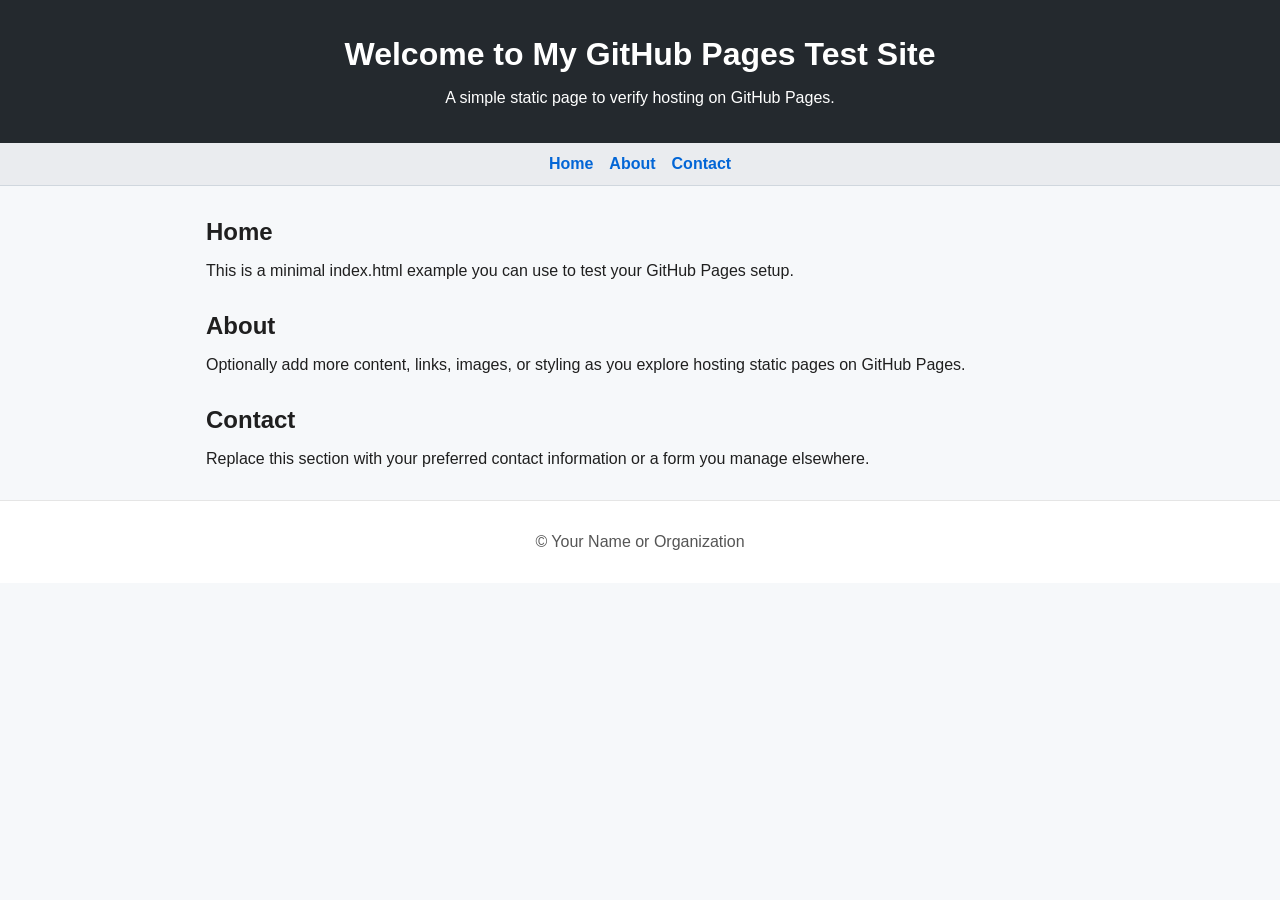
==== index.html @ b0a3cd5b "Sample website" ====
<!doctype html>
<html lang="en">
<head>
  <meta charset="utf-8" />
  <meta name="viewport" content="width=device-width, initial-scale=1" />
  <title>Test GitHub Pages Site</title>
  <style>
    :root {
      --bg: #f6f8fa;
      --text: #1f1f1f;
      --muted: #555;
      --accent: #0366d6;
      --header: #24292e;
    }
    * { box-sizing: border-box; }
    html, body { margin: 0; padding: 0; background: var(--bg); color: var(--text); font-family: Arial, Helvetica, sans-serif; }
    header {
      background: var(--header);
      color: #fff;
      padding: 1.25rem 1rem;
      text-align: center;
    }
    nav {
      display: flex;
      gap: 1rem;
      justify-content: center;
      padding: 0.75rem 1rem;
      background: #eaecef;
      border-bottom: 1px solid #d0d7de;
    }
    nav a {
      color: var(--accent);
      text-decoration: none;
      font-weight: 600;
    }
    main { max-width: 900px; margin: 2rem auto; padding: 0 1rem; }
    section { margin-bottom: 2rem; }
    h1, h2 { margin: 0.5em 0; }
    footer {
      text-align: center;
      color: var(--muted);
      padding: 1rem;
      border-top: 1px solid #e5e5e5;
      background: #fff;
    }
    @media (max-width: 600px) {
      nav { flex-wrap: wrap; }
    }
  </style>
</head>
<body>
  <header>
    <h1>Welcome to My GitHub Pages Test Site</h1>
    <p>A simple static page to verify hosting on GitHub Pages.</p>
  </header>

  <nav aria-label="Main">
    <a href="#home">Home</a>
    <a href="#about">About</a>
    <a href="#contact">Contact</a>
  </nav>

  <main>
    <section id="home">
      <h2>Home</h2>
      <p>This is a minimal index.html example you can use to test your GitHub Pages setup.</p>
    </section>

    <section id="about">
      <h2>About</h2>
      <p>Optionally add more content, links, images, or styling as you explore hosting static pages on GitHub Pages.</p>
    </section>

    <section id="contact">
      <h2>Contact</h2>
      <p>Replace this section with your preferred contact information or a form you manage elsewhere.</p>
    </section>
  </main>

  <footer>
    <p>© Your Name or Organization</p>
  </footer>
</body>
</html>
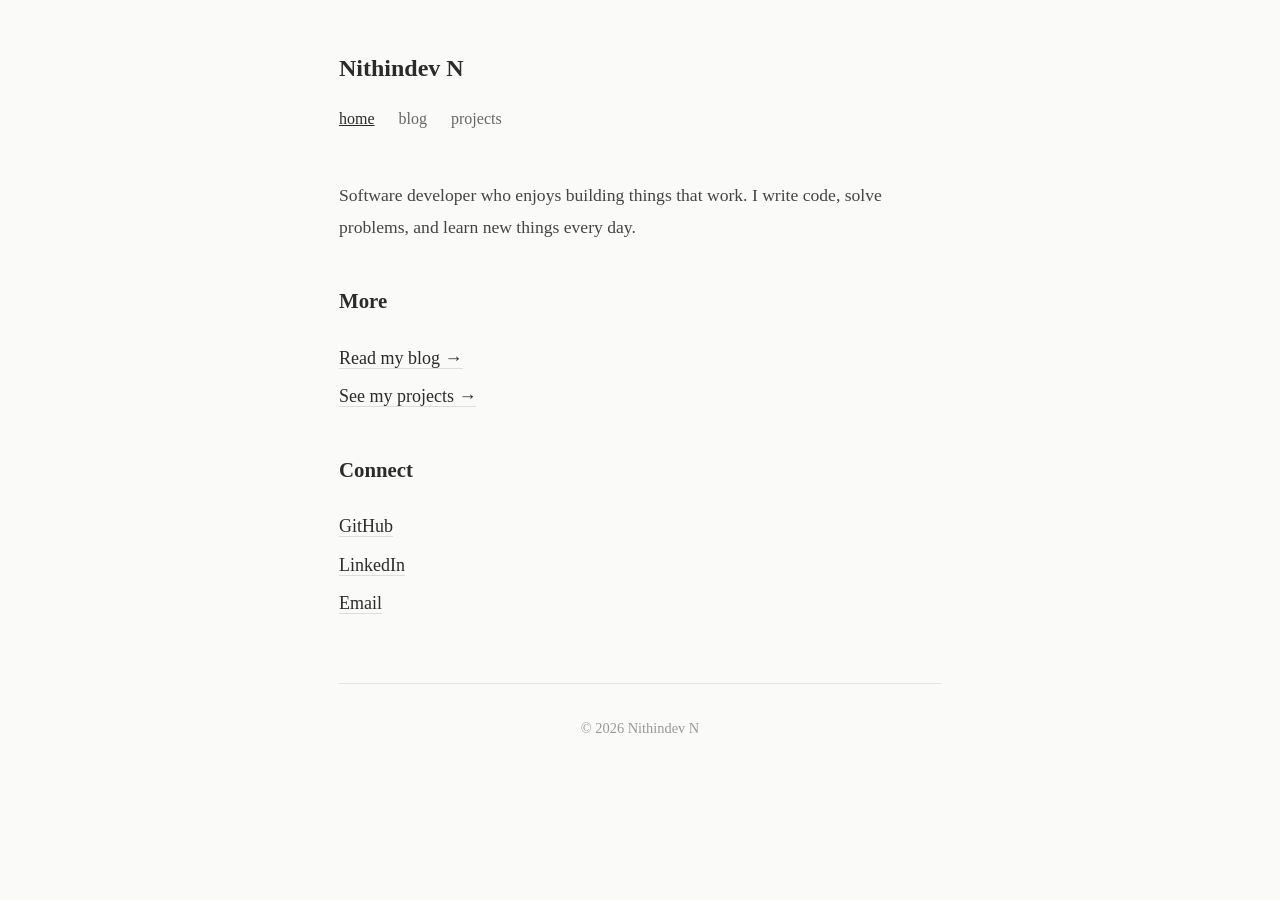
==== commit dd65ea7c: "Launch minimal portfolio website - Create ultra-minimal design with clean layout - Add home page wit" ====
--- a/index.html
+++ b/index.html
@@ -1,84 +1,51 @@
-<!doctype html>
+<!DOCTYPE html>
 <html lang="en">
 <head>
-  <meta charset="utf-8" />
-  <meta name="viewport" content="width=device-width, initial-scale=1" />
-  <title>Test GitHub Pages Site</title>
-  <style>
-    :root {
-      --bg: #f6f8fa;
-      --text: #1f1f1f;
-      --muted: #555;
-      --accent: #0366d6;
-      --header: #24292e;
-    }
-    * { box-sizing: border-box; }
-    html, body { margin: 0; padding: 0; background: var(--bg); color: var(--text); font-family: Arial, Helvetica, sans-serif; }
-    header {
-      background: var(--header);
-      color: #fff;
-      padding: 1.25rem 1rem;
-      text-align: center;
-    }
-    nav {
-      display: flex;
-      gap: 1rem;
-      justify-content: center;
-      padding: 0.75rem 1rem;
-      background: #eaecef;
-      border-bottom: 1px solid #d0d7de;
-    }
-    nav a {
-      color: var(--accent);
-      text-decoration: none;
-      font-weight: 600;
-    }
-    main { max-width: 900px; margin: 2rem auto; padding: 0 1rem; }
-    section { margin-bottom: 2rem; }
-    h1, h2 { margin: 0.5em 0; }
-    footer {
-      text-align: center;
-      color: var(--muted);
-      padding: 1rem;
-      border-top: 1px solid #e5e5e5;
-      background: #fff;
-    }
-    @media (max-width: 600px) {
-      nav { flex-wrap: wrap; }
-    }
-  </style>
+  <meta charset="UTF-8">
+  <meta name="viewport" content="width=device-width, initial-scale=1.0">
+  <title>Nithindev N</title>
+  <link rel="stylesheet" href="css/style.css">
 </head>
 <body>
-  <header>
-    <h1>Welcome to My GitHub Pages Test Site</h1>
-    <p>A simple static page to verify hosting on GitHub Pages.</p>
-  </header>
+  <div class="container">
+    <header>
+      <h1>Nithindev N</h1>
+      <nav>
+        <a href="index.html" class="active">home</a>
+        <a href="blog.html">blog</a>
+        <a href="projects.html">projects</a>
+      </nav>
+    </header>
 
-  <nav aria-label="Main">
-    <a href="#home">Home</a>
-    <a href="#about">About</a>
-    <a href="#contact">Contact</a>
-  </nav>
+    <main>
+      <section class="intro">
+        <p>
+          Software developer who enjoys building things that work.
+          I write code, solve problems, and learn new things every day.
+        </p>
+      </section>
 
-  <main>
-    <section id="home">
-      <h2>Home</h2>
-      <p>This is a minimal index.html example you can use to test your GitHub Pages setup.</p>
-    </section>
+      <section class="links">
+        <h2>More</h2>
+        <ul>
+          <li><a href="blog.html">Read my blog →</a></li>
+          <li><a href="projects.html">See my projects →</a></li>
+        </ul>
+      </section>
 
-    <section id="about">
-      <h2>About</h2>
-      <p>Optionally add more content, links, images, or styling as you explore hosting static pages on GitHub Pages.</p>
-    </section>
+      <section class="contact">
+        <h2>Connect</h2>
+        <ul>
+          <li><a href="https://github.com/yourusername" target="_blank">GitHub</a></li>
+          <li><a href="https://linkedin.com/in/yourusername" target="_blank">LinkedIn</a></li>
+          <li><a href="mailto:your.email@example.com">Email</a></li>
+        </ul>
+      </section>
+    </main>
 
-    <section id="contact">
-      <h2>Contact</h2>
-      <p>Replace this section with your preferred contact information or a form you manage elsewhere.</p>
-    </section>
-  </main>
-
-  <footer>
-    <p>© Your Name or Organization</p>
-  </footer>
+    <footer>
+      <p>© 2026 Nithindev N</p>
+    </footer>
+  </div>
 </body>
 </html>
--- a/css/style.css
+++ b/css/style.css
@@ -0,0 +1,228 @@
+/* Reset */
+* {
+  margin: 0;
+  padding: 0;
+  box-sizing: border-box;
+}
+
+/* Base */
+body {
+  font-family: 'Georgia', 'Times New Roman', serif;
+  background: #fafaf8;
+  color: #2b2b2b;
+  line-height: 1.7;
+  font-size: 18px;
+}
+
+/* Container */
+.container {
+  max-width: 650px;
+  margin: 0 auto;
+  padding: 3rem 1.5rem;
+}
+
+/* Header */
+header {
+  margin-bottom: 3rem;
+}
+
+header h1 {
+  font-size: 1.5rem;
+  font-weight: 600;
+  margin-bottom: 1rem;
+  color: #2b2b2b;
+}
+
+nav {
+  display: flex;
+  gap: 1.5rem;
+}
+
+nav a {
+  color: #666;
+  text-decoration: none;
+  font-size: 1rem;
+  transition: color 0.2s;
+}
+
+nav a:hover {
+  color: #2b2b2b;
+}
+
+nav a.active {
+  color: #2b2b2b;
+  text-decoration: underline;
+}
+
+/* Main */
+main {
+  margin-bottom: 4rem;
+}
+
+main h2 {
+  font-size: 1.3rem;
+  font-weight: 600;
+  margin-bottom: 1.5rem;
+  margin-top: 2.5rem;
+  color: #2b2b2b;
+}
+
+main h2:first-child {
+  margin-top: 0;
+}
+
+/* Sections */
+section {
+  margin-bottom: 2.5rem;
+}
+
+.intro p {
+  font-size: 1.1rem;
+  line-height: 1.8;
+  color: #444;
+}
+
+/* Lists */
+ul {
+  list-style: none;
+}
+
+ul li {
+  margin-bottom: 0.5rem;
+}
+
+ul li a {
+  color: #2b2b2b;
+  text-decoration: none;
+  border-bottom: 1px solid #ddd;
+  transition: border-color 0.2s;
+}
+
+ul li a:hover {
+  border-bottom-color: #2b2b2b;
+}
+
+/* Blog Articles */
+article {
+  margin-bottom: 2.5rem;
+  padding-bottom: 2rem;
+  border-bottom: 1px solid #e5e5e5;
+}
+
+article:last-child {
+  border-bottom: none;
+}
+
+article time {
+  display: block;
+  font-size: 0.9rem;
+  color: #999;
+  margin-bottom: 0.5rem;
+}
+
+article h3 {
+  font-size: 1.2rem;
+  font-weight: 600;
+  margin-bottom: 0.5rem;
+  color: #2b2b2b;
+}
+
+article h3 a {
+  color: #2b2b2b;
+  text-decoration: none;
+  border-bottom: 1px solid transparent;
+  transition: border-color 0.2s;
+}
+
+article h3 a:hover {
+  border-bottom-color: #2b2b2b;
+}
+
+article p {
+  color: #666;
+  font-size: 1rem;
+  line-height: 1.7;
+}
+
+/* Projects */
+.project {
+  margin-bottom: 2.5rem;
+  padding-bottom: 2rem;
+  border-bottom: 1px solid #e5e5e5;
+}
+
+.project:last-child {
+  border-bottom: none;
+}
+
+.project h3 {
+  font-size: 1.2rem;
+  font-weight: 600;
+  margin-bottom: 0.5rem;
+  color: #2b2b2b;
+}
+
+.project p {
+  color: #666;
+  font-size: 1rem;
+  line-height: 1.7;
+  margin-bottom: 1rem;
+}
+
+.project-links {
+  display: flex;
+  gap: 1.5rem;
+  flex-wrap: wrap;
+}
+
+.project-links a {
+  color: #2b2b2b;
+  text-decoration: none;
+  font-size: 0.95rem;
+  border-bottom: 1px solid #ddd;
+  transition: border-color 0.2s;
+}
+
+.project-links a:hover {
+  border-bottom-color: #2b2b2b;
+}
+
+/* Footer */
+footer {
+  padding-top: 2rem;
+  border-top: 1px solid #e5e5e5;
+}
+
+footer p {
+  color: #999;
+  font-size: 0.9rem;
+  text-align: center;
+}
+
+/* Responsive */
+@media (max-width: 600px) {
+  body {
+    font-size: 16px;
+  }
+
+  .container {
+    padding: 2rem 1rem;
+  }
+
+  header h1 {
+    font-size: 1.3rem;
+  }
+
+  nav {
+    gap: 1rem;
+  }
+
+  main h2 {
+    font-size: 1.2rem;
+  }
+
+  article h3,
+  .project h3 {
+    font-size: 1.1rem;
+  }
+}
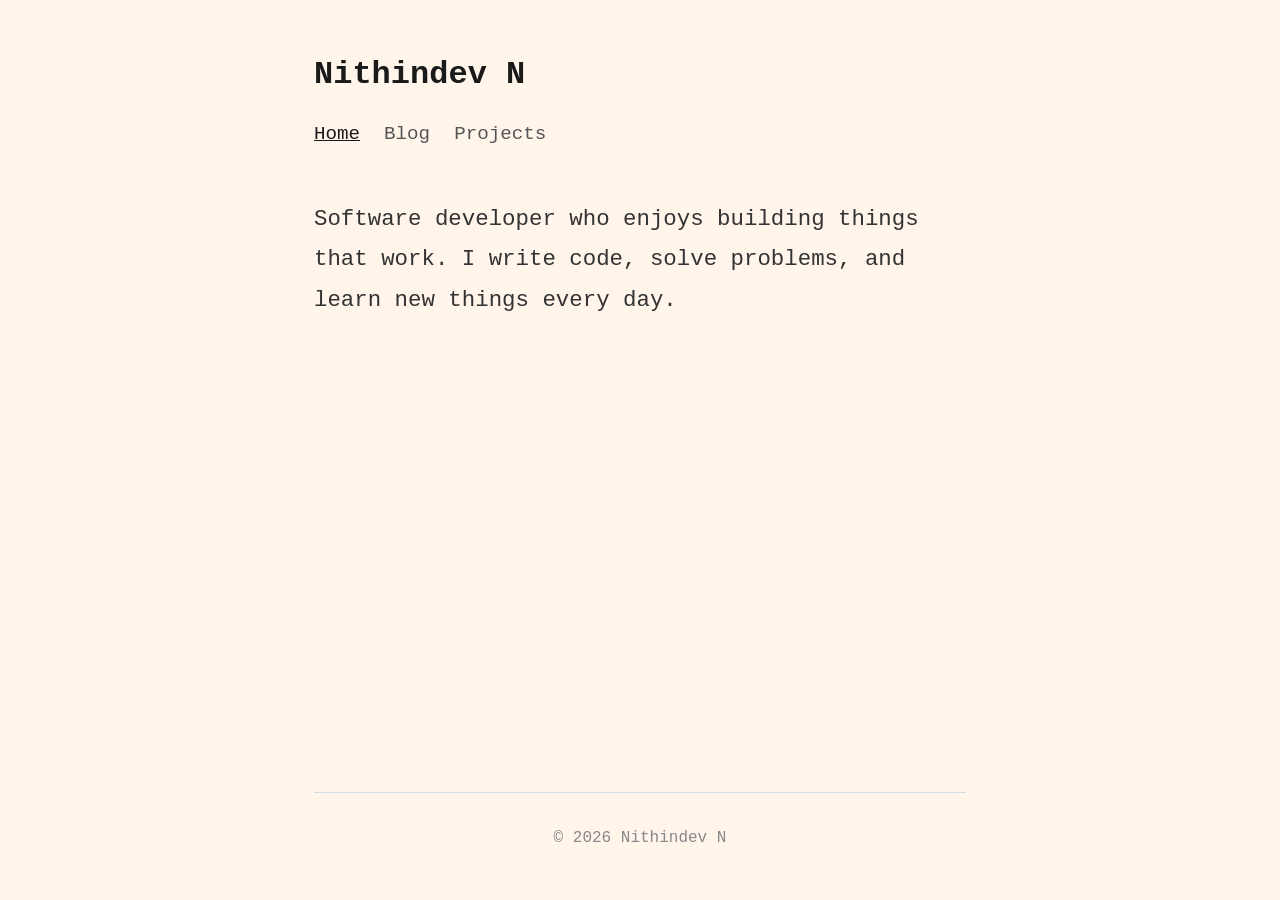
==== commit 193be854: "Update design with typewriter font and lorem ipsum content - Change to typewriter font (Courier New)" ====
--- a/index.html
+++ b/index.html
@@ -11,9 +11,9 @@
     <header>
       <h1>Nithindev N</h1>
       <nav>
-        <a href="index.html" class="active">home</a>
-        <a href="blog.html">blog</a>
-        <a href="projects.html">projects</a>
+        <a href="index.html" class="active">Home</a>
+        <a href="blog.html">Blog</a>
+        <a href="projects.html">Projects</a>
       </nav>
     </header>
 
@@ -24,23 +24,6 @@
           I write code, solve problems, and learn new things every day.
         </p>
       </section>
-
-      <section class="links">
-        <h2>More</h2>
-        <ul>
-          <li><a href="blog.html">Read my blog →</a></li>
-          <li><a href="projects.html">See my projects →</a></li>
-        </ul>
-      </section>
-
-      <section class="contact">
-        <h2>Connect</h2>
-        <ul>
-          <li><a href="https://github.com/yourusername" target="_blank">GitHub</a></li>
-          <li><a href="https://linkedin.com/in/yourusername" target="_blank">LinkedIn</a></li>
-          <li><a href="mailto:your.email@example.com">Email</a></li>
-        </ul>
-      </section>
     </main>
 
     <footer>
--- a/css/style.css
+++ b/css/style.css
@@ -6,19 +6,29 @@
 }
 
 /* Base */
+html {
+  height: 100%;
+}
+
 body {
-  font-family: 'Georgia', 'Times New Roman', serif;
-  background: #fafaf8;
-  color: #2b2b2b;
+  font-family: 'Courier New', Courier, monospace;
+  background: #fff5eb;
+  color: #1a1a1a;
   line-height: 1.7;
-  font-size: 18px;
+  font-size: 22px;
+  min-height: 100%;
+  display: flex;
+  flex-direction: column;
 }
 
 /* Container */
 .container {
-  max-width: 650px;
+  max-width: 700px;
   margin: 0 auto;
   padding: 3rem 1.5rem;
+  flex: 1;
+  display: flex;
+  flex-direction: column;
 }
 
 /* Header */
@@ -27,10 +37,10 @@
 }
 
 header h1 {
-  font-size: 1.5rem;
+  font-size: 2rem;
   font-weight: 600;
   margin-bottom: 1rem;
-  color: #2b2b2b;
+  color: #1a1a1a;
 }
 
 nav {
@@ -39,32 +49,33 @@
 }
 
 nav a {
-  color: #666;
-  text-decoration: none;
-  font-size: 1rem;
+  color: #555;
+  text-decoration: none;
+  font-size: 1.2rem;
   transition: color 0.2s;
 }
 
 nav a:hover {
-  color: #2b2b2b;
+  color: #1a1a1a;
 }
 
 nav a.active {
-  color: #2b2b2b;
+  color: #1a1a1a;
   text-decoration: underline;
 }
 
 /* Main */
 main {
   margin-bottom: 4rem;
+  flex: 1;
 }
 
 main h2 {
-  font-size: 1.3rem;
+  font-size: 1.7rem;
   font-weight: 600;
   margin-bottom: 1.5rem;
   margin-top: 2.5rem;
-  color: #2b2b2b;
+  color: #1a1a1a;
 }
 
 main h2:first-child {
@@ -77,9 +88,9 @@
 }
 
 .intro p {
-  font-size: 1.1rem;
+  font-size: 1.4rem;
   line-height: 1.8;
-  color: #444;
+  color: #333;
 }
 
 /* Lists */
@@ -88,25 +99,26 @@
 }
 
 ul li {
-  margin-bottom: 0.5rem;
+  margin-bottom: 0.6rem;
 }
 
 ul li a {
-  color: #2b2b2b;
-  text-decoration: none;
-  border-bottom: 1px solid #ddd;
+  color: #1a1a1a;
+  text-decoration: none;
+  font-size: 1.1rem;
+  border-bottom: 1px solid #ccc;
   transition: border-color 0.2s;
 }
 
 ul li a:hover {
-  border-bottom-color: #2b2b2b;
+  border-bottom-color: #1a1a1a;
 }
 
 /* Blog Articles */
 article {
   margin-bottom: 2.5rem;
   padding-bottom: 2rem;
-  border-bottom: 1px solid #e5e5e5;
+  border-bottom: 1px solid #d5dce3;
 }
 
 article:last-child {
@@ -115,32 +127,32 @@
 
 article time {
   display: block;
-  font-size: 0.9rem;
-  color: #999;
+  font-size: 1rem;
+  color: #888;
   margin-bottom: 0.5rem;
 }
 
 article h3 {
-  font-size: 1.2rem;
+  font-size: 1.6rem;
   font-weight: 600;
   margin-bottom: 0.5rem;
-  color: #2b2b2b;
+  color: #1a1a1a;
 }
 
 article h3 a {
-  color: #2b2b2b;
+  color: #1a1a1a;
   text-decoration: none;
   border-bottom: 1px solid transparent;
   transition: border-color 0.2s;
 }
 
 article h3 a:hover {
-  border-bottom-color: #2b2b2b;
+  border-bottom-color: #1a1a1a;
 }
 
 article p {
-  color: #666;
-  font-size: 1rem;
+  color: #555;
+  font-size: 1.2rem;
   line-height: 1.7;
 }
 
@@ -148,7 +160,7 @@
 .project {
   margin-bottom: 2.5rem;
   padding-bottom: 2rem;
-  border-bottom: 1px solid #e5e5e5;
+  border-bottom: 1px solid #d5dce3;
 }
 
 .project:last-child {
@@ -156,15 +168,15 @@
 }
 
 .project h3 {
+  font-size: 1.6rem;
+  font-weight: 600;
+  margin-bottom: 0.5rem;
+  color: #1a1a1a;
+}
+
+.project p {
+  color: #555;
   font-size: 1.2rem;
-  font-weight: 600;
-  margin-bottom: 0.5rem;
-  color: #2b2b2b;
-}
-
-.project p {
-  color: #666;
-  font-size: 1rem;
   line-height: 1.7;
   margin-bottom: 1rem;
 }
@@ -176,33 +188,34 @@
 }
 
 .project-links a {
-  color: #2b2b2b;
-  text-decoration: none;
-  font-size: 0.95rem;
-  border-bottom: 1px solid #ddd;
+  color: #1a1a1a;
+  text-decoration: none;
+  font-size: 1.05rem;
+  border-bottom: 1px solid #ccc;
   transition: border-color 0.2s;
 }
 
 .project-links a:hover {
-  border-bottom-color: #2b2b2b;
+  border-bottom-color: #1a1a1a;
 }
 
 /* Footer */
 footer {
   padding-top: 2rem;
-  border-top: 1px solid #e5e5e5;
+  border-top: 1px solid #d5dce3;
+  margin-top: auto;
 }
 
 footer p {
-  color: #999;
-  font-size: 0.9rem;
+  color: #888;
+  font-size: 1rem;
   text-align: center;
 }
 
 /* Responsive */
 @media (max-width: 600px) {
   body {
-    font-size: 16px;
+    font-size: 18px;
   }
 
   .container {
@@ -210,19 +223,33 @@
   }
 
   header h1 {
-    font-size: 1.3rem;
+    font-size: 1.6rem;
   }
 
   nav {
     gap: 1rem;
   }
 
+  nav a {
+    font-size: 1rem;
+  }
+
   main h2 {
-    font-size: 1.2rem;
+    font-size: 1.3rem;
+  }
+
+  .intro p {
+    font-size: 1.1rem;
   }
 
   article h3,
   .project h3 {
-    font-size: 1.1rem;
-  }
-}
+    font-size: 1.2rem;
+  }
+
+  article p,
+  .project p,
+  ul li a {
+    font-size: 1rem;
+  }
+}
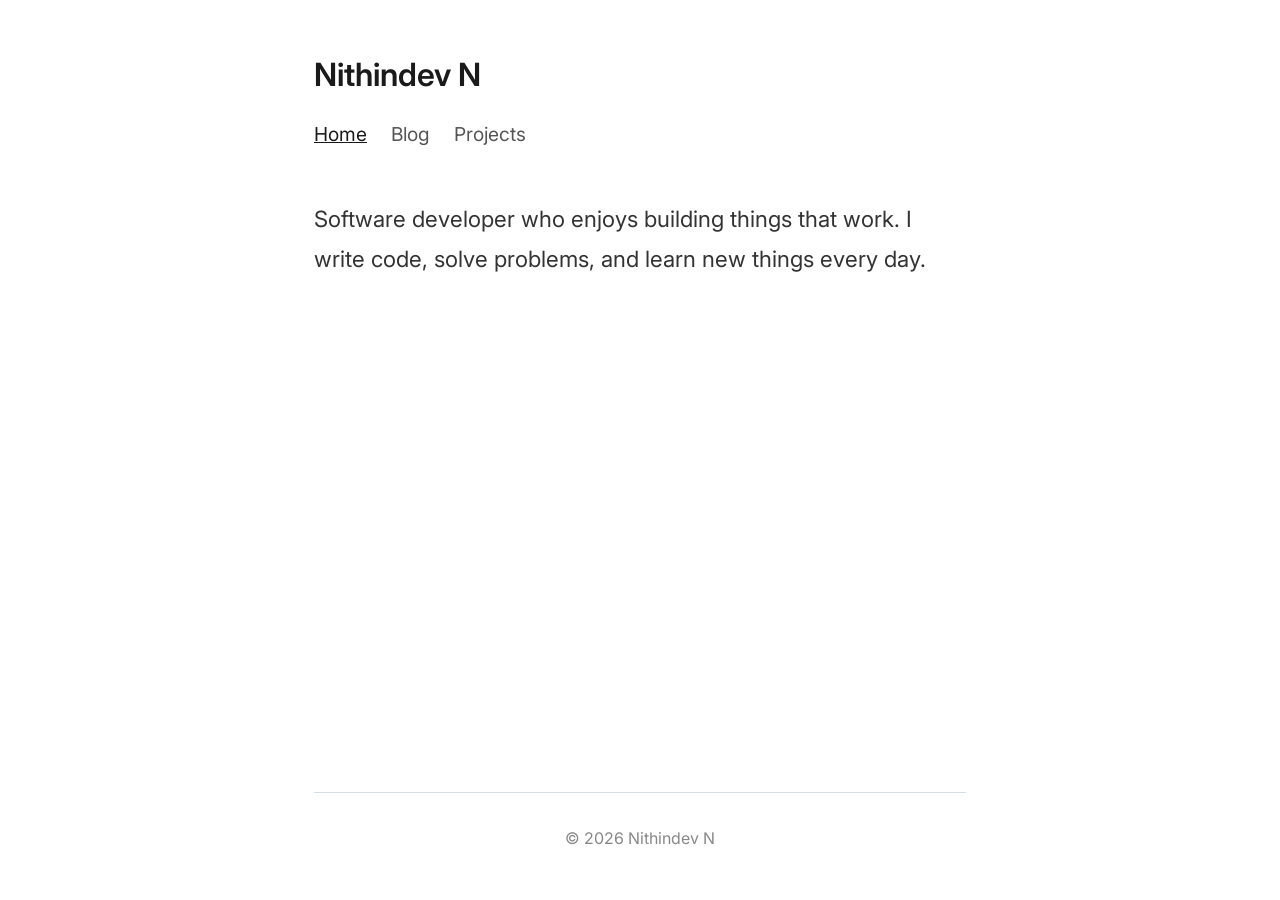
==== commit 05f02ccc: "Fix navigation, apply white background, and restyle blog posts - Replace SPA hash router in index.ht" ====
--- a/index.html
+++ b/index.html
@@ -11,9 +11,9 @@
     <header>
       <h1>Nithindev N</h1>
       <nav>
-        <a href="index.html" class="active">Home</a>
-        <a href="blog.html">Blog</a>
-        <a href="projects.html">Projects</a>
+        <a href="/" class="active">Home</a>
+        <a href="/blog.html">Blog</a>
+        <a href="/projects.html">Projects</a>
       </nav>
     </header>
 
--- a/css/style.css
+++ b/css/style.css
@@ -1,3 +1,5 @@
+@import url('https://fonts.googleapis.com/css2?family=Inter:wght@400;600&display=swap');
+
 /* Reset */
 * {
   margin: 0;
@@ -11,8 +13,8 @@
 }
 
 body {
-  font-family: 'Courier New', Courier, monospace;
-  background: #fff5eb;
+  font-family: 'Inter', -apple-system, BlinkMacSystemFont, "Segoe UI", sans-serif;
+  background: #ffffff;
   color: #1a1a1a;
   line-height: 1.7;
   font-size: 22px;
